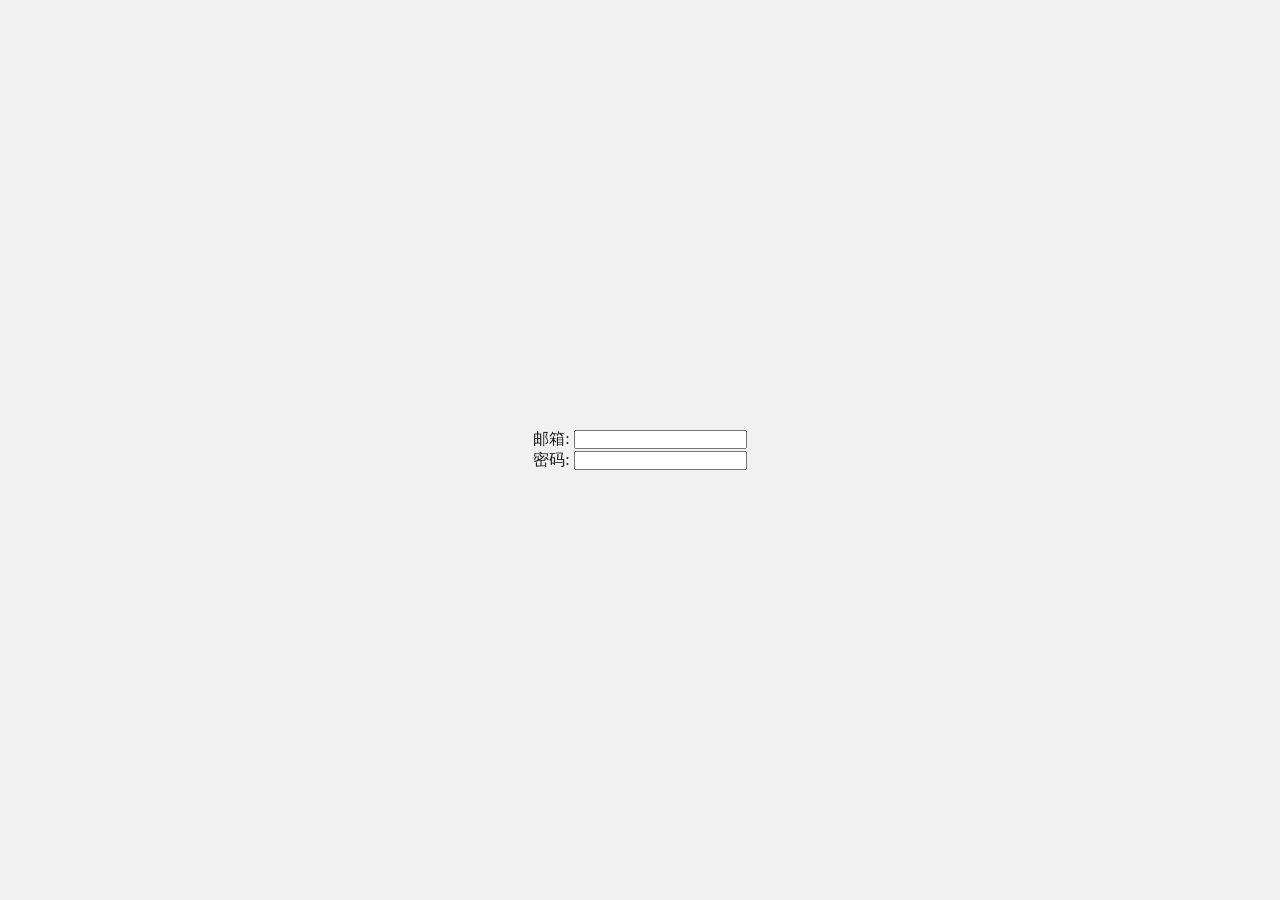
==== src/main/webapp/welcome.html @ a9b75da3 "connect to sql" ====
<!DOCTYPE html>
<html lang="en">
<head>
    <meta charset="UTF-8">
    <meta name="viewport" content="width=device-width, initial-scale=1.0">
    <title>Welcome</title>
    <style>
        body {
            display: grid;
            place-items: center;
            min-height: 100vh;
        }
        
        .welcome-card {
            max-width: 600px;
        }

    </style>
    <link rel="stylesheet" href="CSS/globalVar.css">

</head>
<body>
    <div class="container">
        <div class="welcome-card">
            <form action="">
                <div class="form-group">
                    <label for="email">邮箱: </label>
                    <input type="email" id="email">
                </div>
                <div class="form-group">
                    <label for="password">密码: </label>
                    <input type="password" id="password">
                </div>
                <div class="form-group"></div>
            </form>
        </div>
    </div>
</body>
</html>
---- src/main/webapp/CSS/globalVar.css ----
:root {
    /* 过度动画速率 */
    --transition-fast: 0.1s ease;
    --transition: 0.3s ease;
    --transition-slow: 0.5s ease;
    
    /* 关键帧动画速率 */
    --animation-fast: 0.5s;
    --animation: 1s;
    --animation-slow: 2s;

    /* 阴影尺寸 */
    --shadow-xs: 0 1px 10px;
    --shadow-sm: 0 3px 10px;
    --shadow-md: 0 3px 25px;
    --shadow-lg: 0 6px 25px;
    --shadow-xl: 0 10px 25px;
    --shadow-hover: 0 0 50px;

    --indicator-color: #227af5;
}

:root {
    --bg-color: #f1f1f1;
    --text-color: #1a1a1a;
    --modal-overlay: rgba(250, 250, 250, 0.75);
    --nav-bg: rgba(240, 240, 240, 0.75);
    --shadow-color: rgba(0, 0, 0, 0.2);
    --border-color: #2a2a2a;
    --btn-color: #dfdfdf;
    --btn-border: #cfcfcf;
    --banner-bg: rgba(220, 220, 220, 0.5);
    --banner-border: #c1c1c1;

    /* 主题控件 */
    --toggle-bg: #d4d4d4;
    --toggle-circle: white;

    /* 滤镜 */
    --svg-filter: none;
    --svg-invert: invert(0%);
}

[data-theme = 'dark'] {
    --bg-color: #1a1a1a;
    --text-color: #f1f1f1;
    --modal-overlay: rgba(20, 20, 20, 0.75);
    --nav-bg: rgba(30, 30, 30, 0.75);
    --shadow-color: rgba(255, 255, 255, 0.2);
    --border-color: #e1e1e1;
    --btn-color: #212121;
    --btn-border: #3f3f3f;
    --banner-bg: rgba(50, 50, 50, 0.5);
    --banner-border: #313131;
    
    /* 主题控件 */
    --toggle-bg: #3c3c3c;
    --toggle-circle: black;

    /* 滤镜 */
    --svg-filter: invert(1) hue-rotate(180deg);
    --svg-invert: invert(100%);
}

* {
    margin: 0;
    padding: 0;
    box-sizing: border-box;
    /* scrollbar-width: none; */
}

a {
    color: inherit;
    text-decoration: none;
}

a:hover {
    text-decoration: underline;
}
        
body {
    background: var(--bg-color);
    color: var(--text-color);               /* 所有用此属性的文字不需要设置transition, color可继承*/
    font-family: '微软雅黑'; 
    transition: var(--transition);
}

button {
    background: none;
    color: var(--text-color);
    border: none;
    cursor: pointer;
    transition: var(--transition);
}

h1 { font-size: 54px;}
h2 { font-size: 30px;}
h3 { font-size: 24px;}
h4 { font-size: 18px;}

img { display: block;}

label { cursor: pointer;}

p, li { 
    list-style: none;
    font-family: '方正书宋';
}

.bg-util {
    background-repeat: no-repeat;
    background-size: cover;
    background-position: center;
}

.hidden { display: none !important;}

.douban::before { background: url('../Image/main/douban.svg') no-repeat center;}

.imdb::before { background: url('../Image/main/imdb.svg') no-repeat center;}

/* svg-filter */
.douban-link, .github-link, .imdb-link, .lang-icon, .load-more, .moon-icon, .nav-bar li::before,
 .nav-side, .search-icon, .setting-btn, .side-setting img, .star-icon, .sun-icon {
    filter: var(--svg-filter);
    transition: var(--transition);
}

/* btn-hover */
.detail-btn:hover, .modal-close-btn:hover, .modal .douban:hover, .modal .imdb:hover, .nav-bar li:hover,
 .recent-prev:hover, .recent-next:hover, .search-result-item:hover {
    box-shadow: inset var(--shadow-hover) var(--shadow-color), 0 0 0 var(--bg-color);
}

/* btn-active */
.detail-btn:active, .modal-close-btn:active, .modal .douban:active, .modal .imdb:active,
 .recent-prev:active, .recent-next:active {
    border-color: var(--border-color);
}
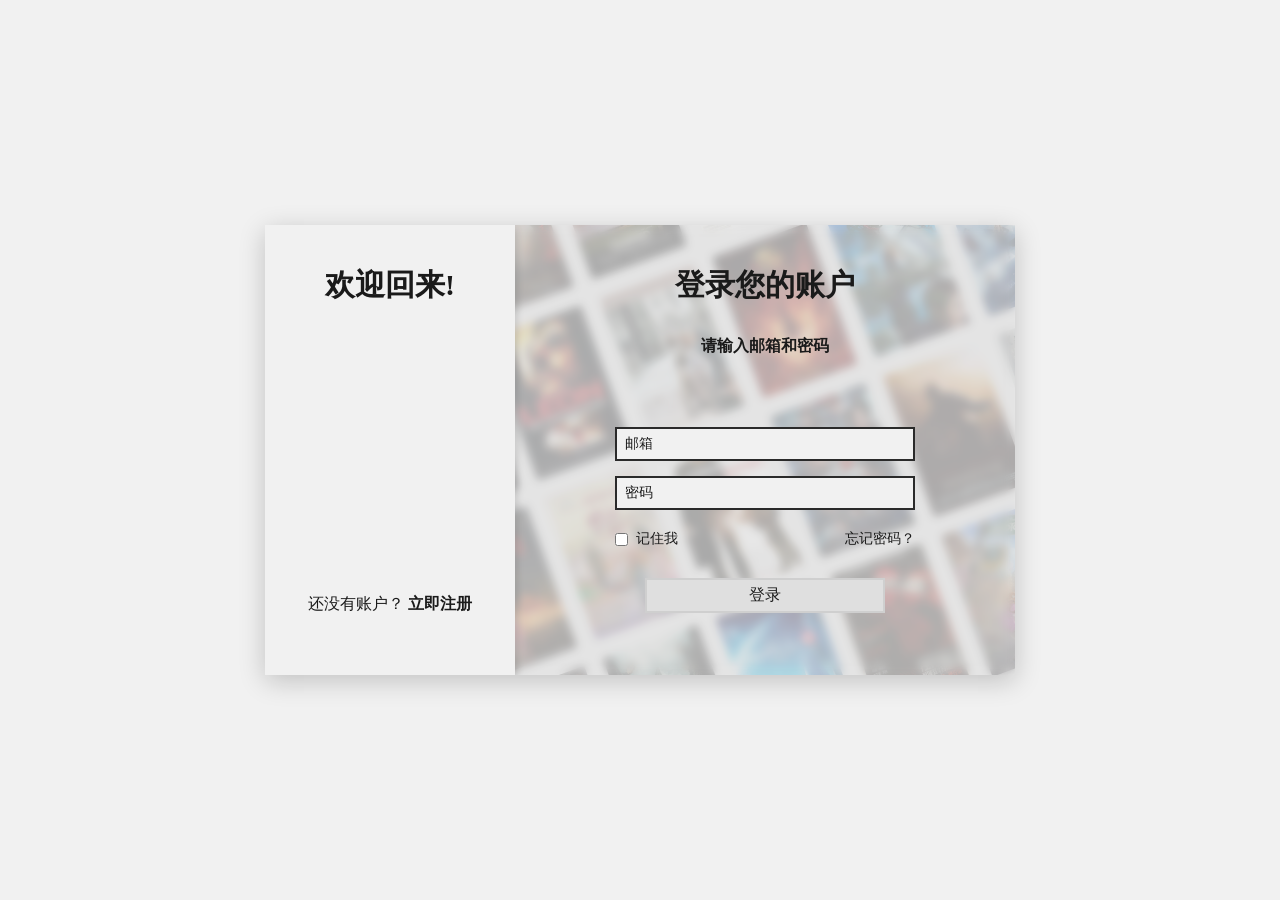
==== commit d0224e94: "add hash" ====
--- a/src/main/webapp/welcome.html
+++ b/src/main/webapp/welcome.html
@@ -1,39 +1,115 @@
 <!DOCTYPE html>
-<html lang="en">
+<html lang="zh-CN">
 <head>
     <meta charset="UTF-8">
     <meta name="viewport" content="width=device-width, initial-scale=1.0">
     <title>Welcome</title>
-    <style>
-        body {
-            display: grid;
-            place-items: center;
-            min-height: 100vh;
-        }
-        
-        .welcome-card {
-            max-width: 600px;
-        }
+    <style></style>
 
-    </style>
     <link rel="stylesheet" href="CSS/globalVar.css">
-
+    <link rel="stylesheet" href="CSS/welcome.css">
+    
+    <script src="JS/Welcome.js"></script>
 </head>
 <body>
-    <div class="container">
-        <div class="welcome-card">
-            <form action="">
+    <main class="container">
+        <!-- 登录 -->
+        <section class="login-page" id="loginPage">
+            <div class="login-welcome">
+                <h2>欢迎回来!</h2> 
+                <span class="no-account">还没有账户？
+                    <button id="toRegisterPage" type="button"><strong>立即注册</strong></button>
+                </span>
+                <!-- <div class="user-info">
+                    <img src="Image/welcome/default-user.svg" alt="" class="user-avatar">
+                    <span class="username">phosicX</span>
+                </div> -->
+            </div>
+            <form action="" class="login-form" id="loginForm">
+                <h2>登录您的账户</h2>
+                <strong class="login-prompt" id="loginPrompt">请输入邮箱和密码</strong>
                 <div class="form-group">
-                    <label for="email">邮箱: </label>
-                    <input type="email" id="email">
+                    <input type="email" id="email-login" class="form-input" required>
+                    <label for="email-login" class="input-label">邮箱</label>
                 </div>
                 <div class="form-group">
-                    <label for="password">密码: </label>
-                    <input type="password" id="password">
+                    <input type="password" id="pwd-login" class="form-input" required>
+                    <label for="pwd-login" class="input-label">密码</label>
                 </div>
-                <div class="form-group"></div>
+                <div class="option-group">
+                    <label class="remember-me">
+                        <input type="checkbox" class="checkbox" id="rememberMe">
+                        <span>记住我</span>
+                    </label>
+                    <a href="" class="forgot-pwd">忘记密码？</a>
+                </div>
+                <button class="login-btn" type="submit" id="loginSubmitBtn">登录</button>
+            </form> 
+        </section>
+        <!-- 注册 -->
+        <section class="register-page" id="registerPage">
+            <div class="register-welcome">
+                <h2>欢迎加入!</h2>
+                <span class="has-account">已有账户？
+                    <button id="toLoginPage"><strong>立即登录</strong></button>
+                </span>
+            </div>
+            <form action="" class="register-form" id="registerForm">
+                <h2>创建您的账户</h2>
+                <strong class="register-prompt" id="registerPrompt">请输入邮箱、昵称和密码</strong>
+                <div class="form-group">
+                    <input type="email" id="email-register" class="form-input" required>
+                    <label for="email-register" class="input-label">邮箱: </label>
+                </div>
+                <div class="form-group">
+                    <input type="text" id="nickname" class="form-input"> 
+                    <label for="nickname" class="input-label">昵称: </label>
+                </div>
+                <div class="form-group">
+                    <input type="password" id="pwd-register" class="form-input" required>  
+                    <label for="pwd-register" class="input-label">密码: </label>
+                </div>
+                <div class="form-group">
+                    <input type="password" id="pwd-register-confirm" class="form-input" required>
+                    <label for="pwd-register-confirm" class="input-label">确认密码: </label>
+                </div>
+                <button class="register-btn" type="submit" id="registerSubmitBtn">注册</button>
             </form>
+        </section>
+        <div class="poster-exhibit">
+            <div class="poster"> <img src="Image/poster/movie/Bugonia.webp" alt=""></div>
+            <div class="poster"> <img src="Image/poster/movie/Dead To Rights.webp" alt=""></div>
+            <div class="poster"> <img src="Image/poster/movie/Diamanti.webp" alt=""></div>
+            <div class="poster"> <img src="Image/poster/movie/Farewell My Concubine.webp" alt=""></div>
+            <div class="poster"> <img src="Image/poster/movie/Flipped.webp" alt=""></div>
+            <div class="poster"> <img src="Image/poster/movie/Forrest Gump.webp" alt=""></div>
+            <div class="poster"> <img src="Image/poster/movie/Gezhi Town.webp" alt=""></div>
+            <div class="poster"> <img src="Image/poster/movie/Inception.webp" alt=""></div>
+            <div class="poster"> <img src="Image/poster/movie/Interstellar.webp" alt=""></div>
+            <div class="poster"> <img src="Image/poster/movie/La leggenda del pianista sulloceano.webp" alt=""></div>
+            <div class="poster"> <img src="Image/poster/movie/La misteriosa mirada del flamenco.webp" alt=""></div>
+            <div class="poster"> <img src="Image/poster/movie/Leon.webp" alt=""></div>
+            <div class="poster"> <img src="Image/poster/movie/Life Is Beautifu.webp" alt=""></div>
+            <div class="poster"> <img src="Image/poster/movie/Ne Zha 2.webp" alt=""></div>
+            <div class="poster"> <img src="Image/poster/movie/No Other Choice.webp" alt=""></div>
+            <div class="poster"> <img src="Image/poster/movie/Now You See Me Now You Dont.webp" alt=""></div>
+            <div class="poster"> <img src="Image/poster/movie/Seediq Bale The Rainbow Warriors.webp" alt=""></div>
+            <div class="poster"> <img src="Image/poster/movie/Sirat.webp" alt=""></div>
+            <div class="poster"> <img src="Image/poster/movie/Spirited Away.webp" alt=""></div>
+            <div class="poster"> <img src="Image/poster/movie/The Lost Daughter.webp" alt=""></div>
+            <div class="poster"> <img src="Image/poster/movie/The Pursuit of Happyness.webp" alt=""></div>
+            <div class="poster"> <img src="Image/poster/movie/The Shadows Edge.webp" alt=""></div>
+            <div class="poster"> <img src="Image/poster/movie/The Shawshank Redemption.webp" alt=""></div>
+            <div class="poster"> <img src="Image/poster/movie/The Sun Rises on Us All.webp" alt=""></div>
+            <div class="poster"> <img src="Image/poster/movie/The Truman Show.webp" alt=""></div>
+            <div class="poster"> <img src="Image/poster/movie/Thirteen Lives.webp" alt=""></div>
+            <div class="poster"> <img src="Image/poster/movie/Titanic.webp" alt=""></div>
+            <div class="poster"> <img src="Image/poster/movie/Wake Up Dead Man.webp" alt=""></div>
+            <div class="poster"> <img src="Image/poster/movie/WALLE.webp" alt=""></div>
+            <div class="poster"> <img src="Image/poster/movie/Witness for the Prosecution.webp" alt=""></div>
+            <div class="poster"> <img src="Image/poster/movie/Zootopia 2.webp" alt=""></div>
+            <div class="poster"> <img src="Image/poster/movie/Thumbs.db" alt=""></div>
         </div>
-    </div>
+    </main>
 </body>
 </html>
--- a/src/main/webapp/CSS/globalVar.css
+++ b/src/main/webapp/CSS/globalVar.css
@@ -18,6 +18,8 @@
     --shadow-hover: 0 0 50px;
 
     --indicator-color: #227af5;
+    --success-color: #00C851;
+    --error-color: #ff4444;
 }
 
 :root {
@@ -121,19 +123,19 @@
 
 /* svg-filter */
 .douban-link, .github-link, .imdb-link, .lang-icon, .load-more, .moon-icon, .nav-bar li::before,
- .nav-side, .search-icon, .setting-btn, .side-setting img, .star-icon, .sun-icon {
+.nav-side, .search-icon, .star-icon, .sun-icon {
     filter: var(--svg-filter);
     transition: var(--transition);
 }
 
 /* btn-hover */
-.detail-btn:hover, .modal-close-btn:hover, .modal .douban:hover, .modal .imdb:hover, .nav-bar li:hover,
- .recent-prev:hover, .recent-next:hover, .search-result-item:hover {
+.detail-btn:hover, .login-btn:hover, .modal-close-btn:hover, .modal .douban:hover, .modal .imdb:hover,
+.nav-bar li:hover,.recent-prev:hover, .recent-next:hover, .register-btn:hover, .search-result-item:hover {
     box-shadow: inset var(--shadow-hover) var(--shadow-color), 0 0 0 var(--bg-color);
 }
 
 /* btn-active */
-.detail-btn:active, .modal-close-btn:active, .modal .douban:active, .modal .imdb:active,
- .recent-prev:active, .recent-next:active {
+.detail-btn:active, .login-btn:active, .modal-close-btn:active, .modal .douban:active, .modal .imdb:active,
+.recent-prev:active, .recent-next:active, .register-btn:active {
     border-color: var(--border-color);
 }
--- a/src/main/webapp/CSS/welcome.css
+++ b/src/main/webapp/CSS/welcome.css
@@ -0,0 +1,230 @@
+body {
+    display: grid;
+    place-items: center;
+    min-height: 100vh;
+}
+
+.container {
+    position: relative;
+    width: 750px;
+    height: 450px;
+    overflow: hidden;
+    transition: var(--transition);
+    box-shadow: var(--shadow-lg) var(--shadow-color);
+}
+
+.login-page, .register-page {
+    position: absolute;
+    top: 50%;
+    left: 50%;
+    transform: translate(-50%, -50%);
+    width: 100%;
+    height: 100%;
+    display: flex;
+    flex-direction: row;
+    text-align: center;
+    backdrop-filter: blur(5px);
+    background: rgba(0, 0, 0, 0.05);
+    transition: var(--transition);
+}
+
+.login-welcome, .register-welcome {
+    width: 250px;
+    box-shadow: var(--shadow-sm) var(--shadow-color);
+    padding: 40px 0;
+    position: relative;
+    display: flex;
+    flex-direction: column;
+    justify-content: space-between;
+    align-items: center;
+    font-size: 16px;
+    background: var(--bg-color);
+    z-index: 1;
+}
+
+.register-welcome { transform: translateX(0);}
+.login-welcome { transform: translateX(500px);}
+
+.register-welcome.selected {
+    transition: var(--transition);
+    transform: translateX(500px);
+}
+
+.login-welcome.selected {
+    transition: var(--transition);
+    transform: translateX(0);
+}
+
+.user-info {
+    position: absolute;
+    top: 40%;
+    transform: translateY(-40%);
+    display: flex;
+    flex-direction: column;
+    gap: 20px;
+    justify-content: center;
+    align-items: center;
+}
+
+.user-avatar {
+    width: 128px;
+    height: 128px;
+    border-radius: 50%;
+}
+
+.username {
+    display: block;
+    font-weight: bold;
+    font-size: 24px;
+}
+
+.no-account, .has-account { margin-bottom: 20px;}
+
+.no-account strong, .has-account strong { font-size: 16px;}
+
+.login-form, .register-form {
+    padding: 40px 0;
+    width: 500px;
+    transition: var(--transition-slow);
+}
+
+.login-form { transform: translateX(-250px);}
+.register-form { transform: translateX(0);}
+
+.login-form.selected { transform: translateX(0);}
+.register-form.selected { transform: translateX(-250px);}
+
+.login-prompt, .register-prompt {
+    display: block;
+    margin: 30px 0 70px;
+}
+
+.register-prompt { margin: 30px 0 40px;}
+
+.form-group {
+    width: 300px;
+    position: relative;
+    margin: 15px auto;
+}
+
+.form-group label {
+    position: absolute;
+    top: 50%;
+    left: 10px;
+    font-size: 14px;
+    transform: translateY(-50%);
+    transition: var(--transition);
+}
+
+.form-group label::after {
+    content: '';
+    position: absolute;
+    top: 50%;
+    bottom: 35%;
+    left: -10%;
+    right: -10%;
+    background: var(--bg-color);
+    transition: var(--transition);
+    z-index: -1;
+}
+
+.form-input {
+    width: 100%;
+    padding: 6px 10px;
+    border: 2px solid var(--border-color);
+    background: var(--bg-color);
+    color: var(--text-color);
+    font-size: 16px;
+    transition: var(--transition);
+    outline: none;
+}
+
+.form-input:focus + .input-label,
+.form-input.filled + .input-label {
+    transform: translateY(-150%);
+    font-size: 13px;
+}
+
+.option-group {
+    width: 300px;
+    margin: 20px auto;
+    display: flex;
+    justify-content: space-between;
+    align-items: center;
+    font-size: 14px;
+}
+
+.remember-me {
+    display: flex;
+    align-items: center;
+    gap: 8px;
+    cursor: pointer;
+}
+
+.remember-me input { cursor: pointer;}
+
+.login-btn, .register-btn {
+    margin-top: 10px;
+    font-size: 16px;
+    padding: 5px 0;
+    width: 240px;
+    border: 2px solid var(--btn-border);
+    background: var(--btn-color);
+}
+
+.poster-exhibit {
+    position: absolute;
+    top: -25%;
+    left: -20%;
+    right: -20%;
+    bottom: -20%;
+    display: flex;
+    justify-content: center;
+    align-items: center;
+    gap: 20px;
+    flex-wrap: wrap;
+    padding: 10px;
+    transform: rotateZ(-20deg);
+    z-index: -1;
+    animation: rollingPoster 60s linear infinite;
+    opacity: 0.25;
+}
+
+.poster {
+    width: 100px;
+    height: 150px;
+}
+
+.poster img {
+    width: 100%;
+    height: 100%;
+    object-fit: cover;
+}
+
+.loading {
+    opacity: 0.7;
+    pointer-events: none;
+}
+
+.loading::after {
+    content: '';
+    display: inline-block;
+    width: 16px;
+    height: 16px;
+    border: 2px solid var(--btn-color);
+    border-top: 2px solid var(--indicator-color);
+    border-radius: 50%;
+    animation: spin 1s linear infinite;
+    margin-left: 10px;
+}
+
+@keyframes rollingPoster {
+    0%, 100% { transform: translateX(0px) rotateZ(-20deg);}
+    25% { transform: translateX(-50px) rotateZ(-20deg);}
+    75% { transform: translateX(50px) rotateZ(-20deg);}
+}
+
+@keyframes spin {
+    0% { transform: rotate(0deg); }
+    100% { transform: rotate(360deg); }
+}
